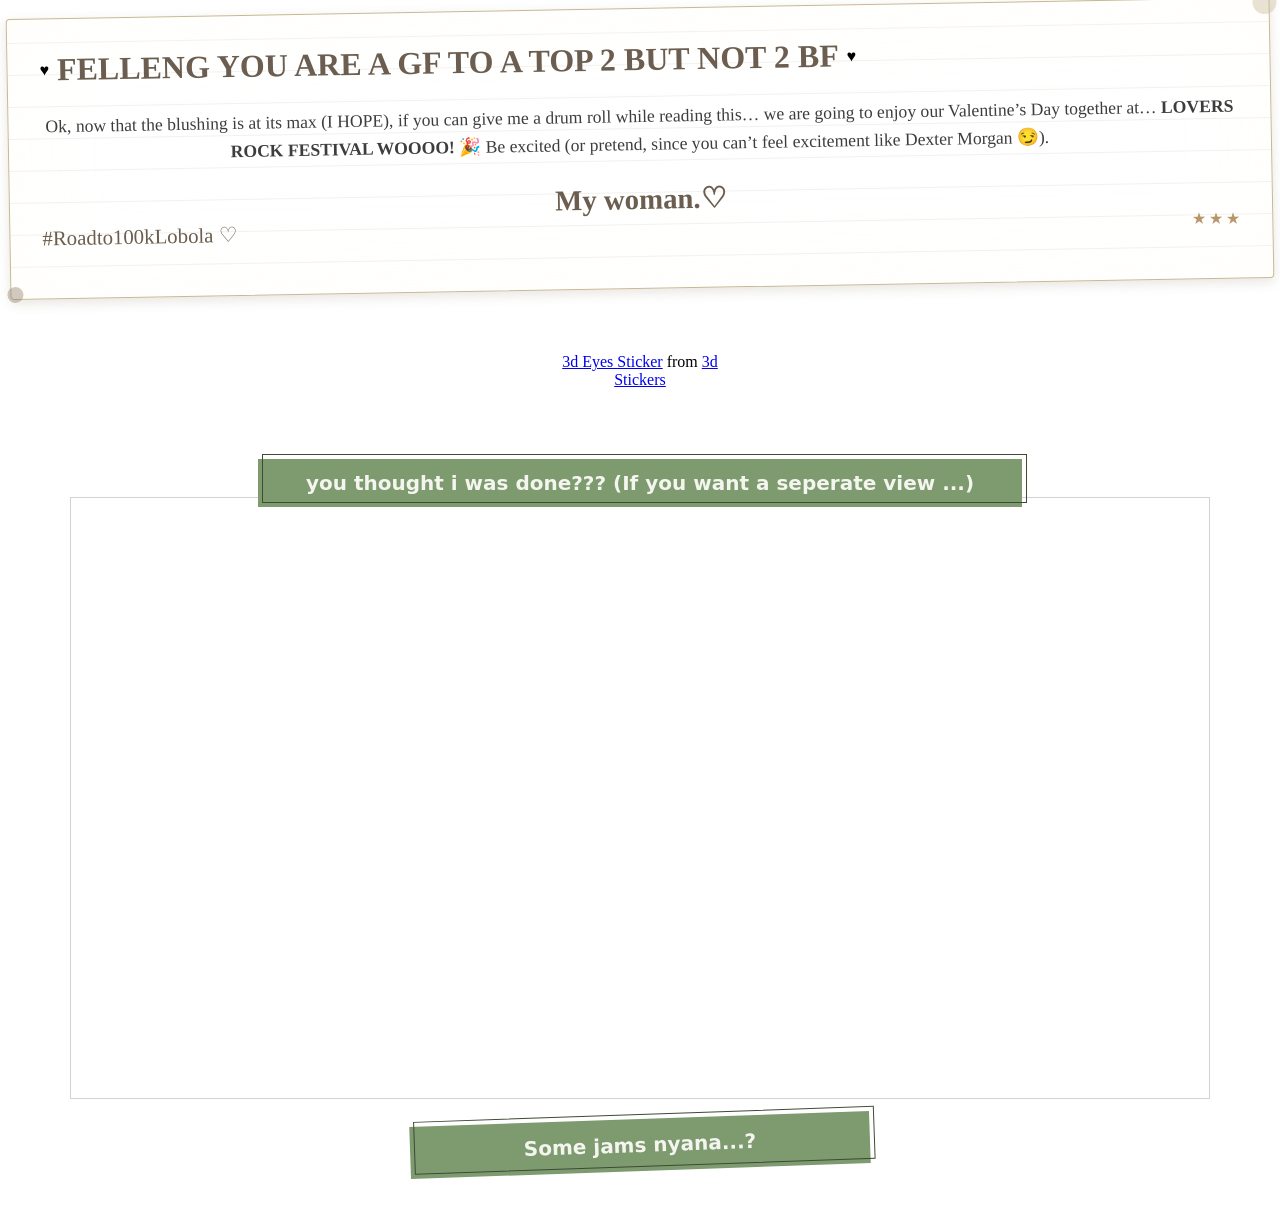
==== yes.html @ 425df781 "completed site" ====
<!DOCTYPE html>
<html lang="en">
<head>
    <meta charset="UTF-8">
    <meta name="viewport" content="width=device-width, initial-scale=1.0">
    <title>Retro Boombox</title>
    <link rel="stylesheet" href="yes.css">
</head>
<body>
<div id=content>



<div class="letter-section">
    <div class="handwritten-letter">
        <div class="letter-header">
            <span class="heart">♥</span>
            <span class="letter-title">FELLENG YOU ARE A GF TO A TOP 2 BUT NOT 2 BF</span>
            <span class="heart">♥</span>
        </div>

        <p class="letter-paragraph">
            Ok, now that the blushing is at its max (I HOPE), if you can give me a drum roll while reading this… we are going to enjoy our Valentine’s Day together at… 
            <strong>LOVERS ROCK FESTIVAL WOOOO! 🎉</strong> Be excited (or pretend, since you can’t feel excitement like Dexter Morgan 😏).
        </p>

        <div class="signature">My woman.♡</div>

        <div class="letter-footer">
            <div class="signature-line">#Roadto100kLobola ♡</div>
            <div class="stars">
                <span class="star">★</span>
                <span class="star">★</span>
                <span class="star">★</span>
            </div>
        </div>                                  
        <div class="letter-decorations">
            <div class="decoration top-right"></div>
            <div class="decoration bottom-left"></div>
        </div>
    </div>  
</div>
<div class="gif-container" style="width: 200px; max-width: 100%; margin: 0 auto; padding-bottom: 5rem;">
    <div class="tenor-gif-embed" 
         data-postid="2694272838151781888" 
         data-share-method="host" 
         data-aspect-ratio="1" 
         data-width="100%">
        <a href="https://tenor.com/view/3d-eyes-thinking-unsure-hmmm-gif-2694272838151781888">3d Eyes Sticker</a>
        from <a href="https://tenor.com/search/3d-stickers">3d Stickers</a>
    </div>
</div>

<script type="text/javascript" async src="https://tenor.com/embed.js"></script>


    <a id="redirectBtn" href="https://heyzine.com/flip-book/aff7e6aff1.html">you thought i was done??? (If you want a seperate view ...)</a>

    <iframe allowfullscreen="allowfullscreen" allow="clipboard-write" scrolling="no" class="fp-iframe" src="https://heyzine.com/flip-book/aff7e6aff1.html" style="border: 1px solid lightgray; width: 90%; height: 600px; margin-bottom: 1rem;"></iframe>
    

  

    <button id="redirectBtn" onclick="redirect()">Some jams nyana...?</button>
    <div id="lightbox" class="lightbox">
    <button class="close-btn" onclick="closeLightbox()">×</button>

    <div id="lightbox-content" class="lightbox-content">
        <img id="lightbox-image" src="" alt="photo">
        <div id="lightbox-caption" class="lightbox-caption">This is a dummy Instagram-style caption 🌟 #photography #nature</div>
    </div>

    <button class="nav-btn prev-btn" onclick="changeImage(-1)">‹</button>
    <button class="nav-btn next-btn" onclick="changeImage(1)">›</button>

    <div id="image-counter" class="image-counter"></div>
    </div>
</div>
</body>
<script src="yes.js"></script>
</html>
---- yes.css ----
:root {
  /* Colors */
  --color-primary: #ff0080;
  --color-secondary: #ff8c00;
  --color-accent: #5eff00;
  
  --color-metal-light: #d4d4d4;
  --color-metal-dark: #a8a8a8;
  --color-dark-bg: #1a1a1a;
  --color-darker-bg: #0a0a0a;
  --color-medium-dark: #2a2a2a;
  --color-medium: #3a3a3a;
  --color-light-border: #555;
  --color-dark-border: #333;
  
  --color-paper: #f5f1e8;
  --color-paper-shadow: #e8dcc4;
  --color-paper-border: #c9b896;
  --color-paper-text: #6b5d4f;
  --color-text-dark: #3d3d3d;
  
  /* Spacing */
  --spacing-xs: 0.5rem;
  --spacing-sm: 1rem;
  --spacing-md: 1.5rem;
  --spacing-lg: 2rem;
  --spacing-xl: 3rem;
  
  /* Border radius */
  --radius-sm: 0.5rem;
  --radius-md: 0.75rem;
  --radius-lg: 1.25rem;
  --radius-xl: 1.5rem;
  
  /* Sizes */
  --boombox-max-width: 68.75rem;
  --speaker-size: 17.5rem;
  --control-btn-size: 3.125rem;
  --control-btn-play-size: 4.375rem;
  --collage-item-size: 21.875rem;
}

#content{
    text-align: center;
}

.section-title {
    font-family: "Dancing Script", cursive;
    font-size: 3rem;
    color: var(--color-light-border);
    text-align: center;
    margin-bottom: 2rem;
  }

/* Top Panel */
.top-panel {
  background: linear-gradient(145deg, var(--color-medium-dark), var(--color-dark-bg));
  border-radius: var(--radius-md);
  padding: clamp(0.75rem, 2vw, 0.9375rem);
  margin-bottom: var(--spacing-md);
  display: flex;
  justify-content: space-between;
  align-items: center;
  flex-wrap: wrap;
  gap: var(--spacing-sm);
  box-shadow: inset 0 0.125rem 0.5rem rgba(0,0,0,0.8);
}

/* Letter Section */
.letter-section {
  display: flex;
  align-items: flex-start;
  margin-bottom: 4em;
}

.handwritten-letter {
  background: linear-gradient(135deg, var(--color-paper) 0%, var(--color-paper-shadow) 100%);
  padding: var(--spacing-lg);
  border-radius: 0.25rem;
  border: 0.0625rem solid var(--color-paper-border);
  box-shadow: 
    0 0.25rem 0.75rem rgba(101, 84, 63, 0.15), 
    inset 0 0 6.25rem rgba(255, 253, 240, 0.3);
  transform: rotate(-1deg);
  transition: transform 0.3s ease;
  position: relative;
  font-family: "Kalam", cursive;
  background-image: 
    repeating-linear-gradient(
      0deg,
      transparent,
      transparent 1.9375rem,
      rgba(139, 119, 101, 0.1) 1.9375rem,
      rgba(139, 119, 101, 0.1) 2rem
    );
}

.handwritten-letter:hover {
  transform: rotate(0deg);
}

.letter-header {
  display: flex;
  align-items: center;
  gap: var(--spacing-xs);
  margin-bottom: var(--spacing-md);
}

.letter-title {
  font-family: "Dancing Script", cursive;
  font-size: 2rem;
  color: var(--color-paper-text);
  font-weight: 600;
}

.letter-paragraph {
  margin-bottom: var(--spacing-md);
  line-height: 1.6;
  color: var(--color-text-dark);
  font-size: 1.1rem;
}

.letter-footer {
  display: flex;
  justify-content: space-between;
  align-items: center;
  margin-bottom: var(--spacing-sm);
}

.signature-line {
  font-family: "Dancing Script", cursive;
  font-size: 1.3rem;
  color: var(--color-paper-text);
}

.stars {
  display: flex;
  gap: 0.2rem;
}

.star {
  color: #b8956a;
  font-size: 1rem;
}

.signature {
  font-family: "Dancing Script", cursive;
  font-size: 1.8rem;
  color: var(--color-paper-text);
  font-weight: 700;
}

.letter-decorations .decoration {
  position: absolute;
  border-radius: 50%;
  opacity: 0.4;
}

.letter-decorations .decoration.top-right {
  top: -0.5rem;
  right: -0.5rem;
  width: 1.5rem;
  height: 1.5rem;
  background: var(--color-paper-border);
}

.letter-decorations .decoration.bottom-left {
  bottom: -0.25rem;
  left: -0.25rem;
  width: 1rem;
  height: 1rem;
  background: #8b7765;
}

/* Photo Collage */
.photo-collage {
  display: grid;
  grid-template-columns: repeat(auto-fill, minmax(min(100%, var(--collage-item-size)), 1fr));
  gap: var(--spacing-lg);
  padding: var(--spacing-lg);
  justify-items: center;
}

@media (max-width: 75rem) {
  .photo-collage {
    grid-template-columns: repeat(3, 1fr);
    gap: var(--spacing-sm);
    padding: var(--spacing-sm);
  }
}

@media (max-width: 48rem) {
  .photo-collage {
    gap: var(--spacing-xs);
    padding: var(--spacing-xs);
  }
  
  .polaroid-wrapper {
    padding: var(--spacing-xs);
    padding-bottom: var(--spacing-lg);
  }
  
  .polaroid-caption {
    font-size: 0.7rem;
    bottom: 0.3rem;
  }
  
  #her-collage .collage-item {
    padding: var(--spacing-xs);
    padding-bottom: var(--spacing-lg);
  }
  
  #her-collage .collage-item::after {
    font-size: 0.7rem;
    bottom: 0.3rem;
  }
}

.collage-item {
  width: 100%;
  max-width: var(--collage-item-size);
  aspect-ratio: 1;
  object-fit: cover;
  border-radius: var(--radius-sm);
}

/* Polaroid Effect */
.polaroid-wrapper {
  background: white;
  padding: var(--spacing-sm);
  padding-bottom: 3.5rem;
  box-shadow: 0 0.25rem 0.75rem rgba(0, 0, 0, 0.15);
  transform: rotate(var(--rotation));
  transition: transform 0.3s ease, box-shadow 0.3s ease;
  position: relative;
  display: inline-block;
}

.polaroid-wrapper:nth-child(odd) { --rotation: -2deg; }
.polaroid-wrapper:nth-child(even) { --rotation: 2deg; }
.polaroid-wrapper:nth-child(3n) { --rotation: -1deg; }

.polaroid-wrapper:hover,
#her-collage .collage-item:hover {
  transform: rotate(0deg) scale(1.05);
  box-shadow: 0 0.5rem 1.5rem rgba(0, 0, 0, 0.25);
  z-index: 10;
  cursor: pointer;
}

.polaroid-caption {
  position: absolute;
  bottom: 0.8rem;
  left: 50%;
  transform: translateX(-50%);
  font-family: 'Dancing Script', cursive;
  font-size: 1.1rem;
  color: var(--color-paper-text);
  text-align: center;
  width: 90%;
}

/* My Fav's Section */
#her-collage .collage-item {
  background: white;
  padding: var(--spacing-sm);
  padding-bottom: 3.5rem;
  box-shadow: 0 0.25rem 0.75rem rgba(0, 0, 0, 0.15);
  transform: rotate(var(--rotation));
  transition: transform 0.3s ease, box-shadow 0.3s ease;
  position: relative;
}

#her-collage .collage-item:nth-child(odd) { --rotation: -2deg; }
#her-collage .collage-item:nth-child(even) { --rotation: 2deg; }
#her-collage .collage-item:nth-child(3n) { --rotation: -1deg; }

#her-collage .collage-item::after {
  content: 'Beautiful memory 🐝';
  position: absolute;
  bottom: 0.8rem;
  left: 50%;
  transform: translateX(-50%);
  font-family: 'Dancing Script', cursive;
  font-size: 1.1rem;
  color: var(--color-paper-text);
  text-align: center;
}

/* Lightbox */
.lightbox {
  display: none;
  position: fixed;
  inset: 0;
  background: rgba(0, 0, 0, 0.95);
  z-index: 9999;
  justify-content: center;
  align-items: center;
}

.lightbox-content {
  max-width: 90%;
  max-height: 90vh;
  display: flex;
  justify-content: center;
  align-items: center;
}

.lightbox-media {
  max-width: 100%;
  max-height: 90vh;
  object-fit: contain;
  border-radius: var(--radius-sm);
}

.close-btn {
  position: absolute;
  top: 1.25rem;
  right: 2.5rem;
  font-size: 3.125rem;
  color: white;
  background: none;
  border: none;
  cursor: pointer;
  z-index: 10000;
  transition: transform 0.2s;
}

.close-btn:hover {
  transform: scale(1.2);
}

.nav-btn {
  position: absolute;
  top: 50%;
  transform: translateY(-50%);
  font-size: 3.75rem;
  color: white;
  background: rgba(255, 255, 255, 0.1);
  border: none;
  cursor: pointer;
  padding: 1.25rem 1.5625rem;
  border-radius: var(--radius-sm);
  transition: background 0.3s;
  z-index: 10000;
}

.nav-btn:hover {
  background: rgba(255, 255, 255, 0.2);
}

.prev-btn { left: 1.25rem; }
.next-btn { right: 1.25rem; }

.image-counter {
  position: absolute;
  bottom: 1.875rem;
  left: 50%;
  transform: translateX(-50%);
  color: white;
  font-size: 1.125rem;
  font-family: 'Kalam', cursive;
  background: rgba(0, 0, 0, 0.5);
  padding: 0.625rem 1.25rem;
  border-radius: 1.25rem;
}

#redirectBtn {
  background-color: #7d9b6f;
  border: 0 solid #5a7c4d;
  box-sizing: border-box;
  color: #f5f5f0;
  font-family: ui-sans-serif, system-ui, -apple-system, system-ui, "Segoe UI", Roboto, "Helvetica Neue", Arial, "Noto Sans", sans-serif, "Apple Color Emoji", "Segoe UI Emoji", "Segoe UI Symbol", "Noto Color Emoji";
  font-size: 1rem;
  font-weight: 700;
  line-height: 1.75rem;
  padding: .75rem 1.65rem;
  position: relative;
  text-align: center;
  text-decoration: none #f5f5f0 solid;
  text-decoration-thickness: auto;
  width: 100%;
  max-width: 460px;
  cursor: pointer;
  transform: rotate(-2deg);
  user-select: none;
  -webkit-user-select: none;
  touch-action: manipulation;
  margin-bottom: 2rem;
}

#redirectBtn:focus {
  outline: 0;
}

#redirectBtn:after {
  content: '';
  position: absolute;
  border: 1px solid #3d4a35;
  bottom: 4px;
  left: 4px;
  width: calc(100% - 1px);
  height: calc(100% - 1px);
}

#redirectBtn:hover {
  background-color: #8aad7a;
}

#redirectBtn:hover:after {
  bottom: 2px;
  left: 2px;
}

@media (min-width: 768px) {
  #redirectBtn {
    padding: .75rem 3rem;
    font-size: 1.25rem;
  }
}
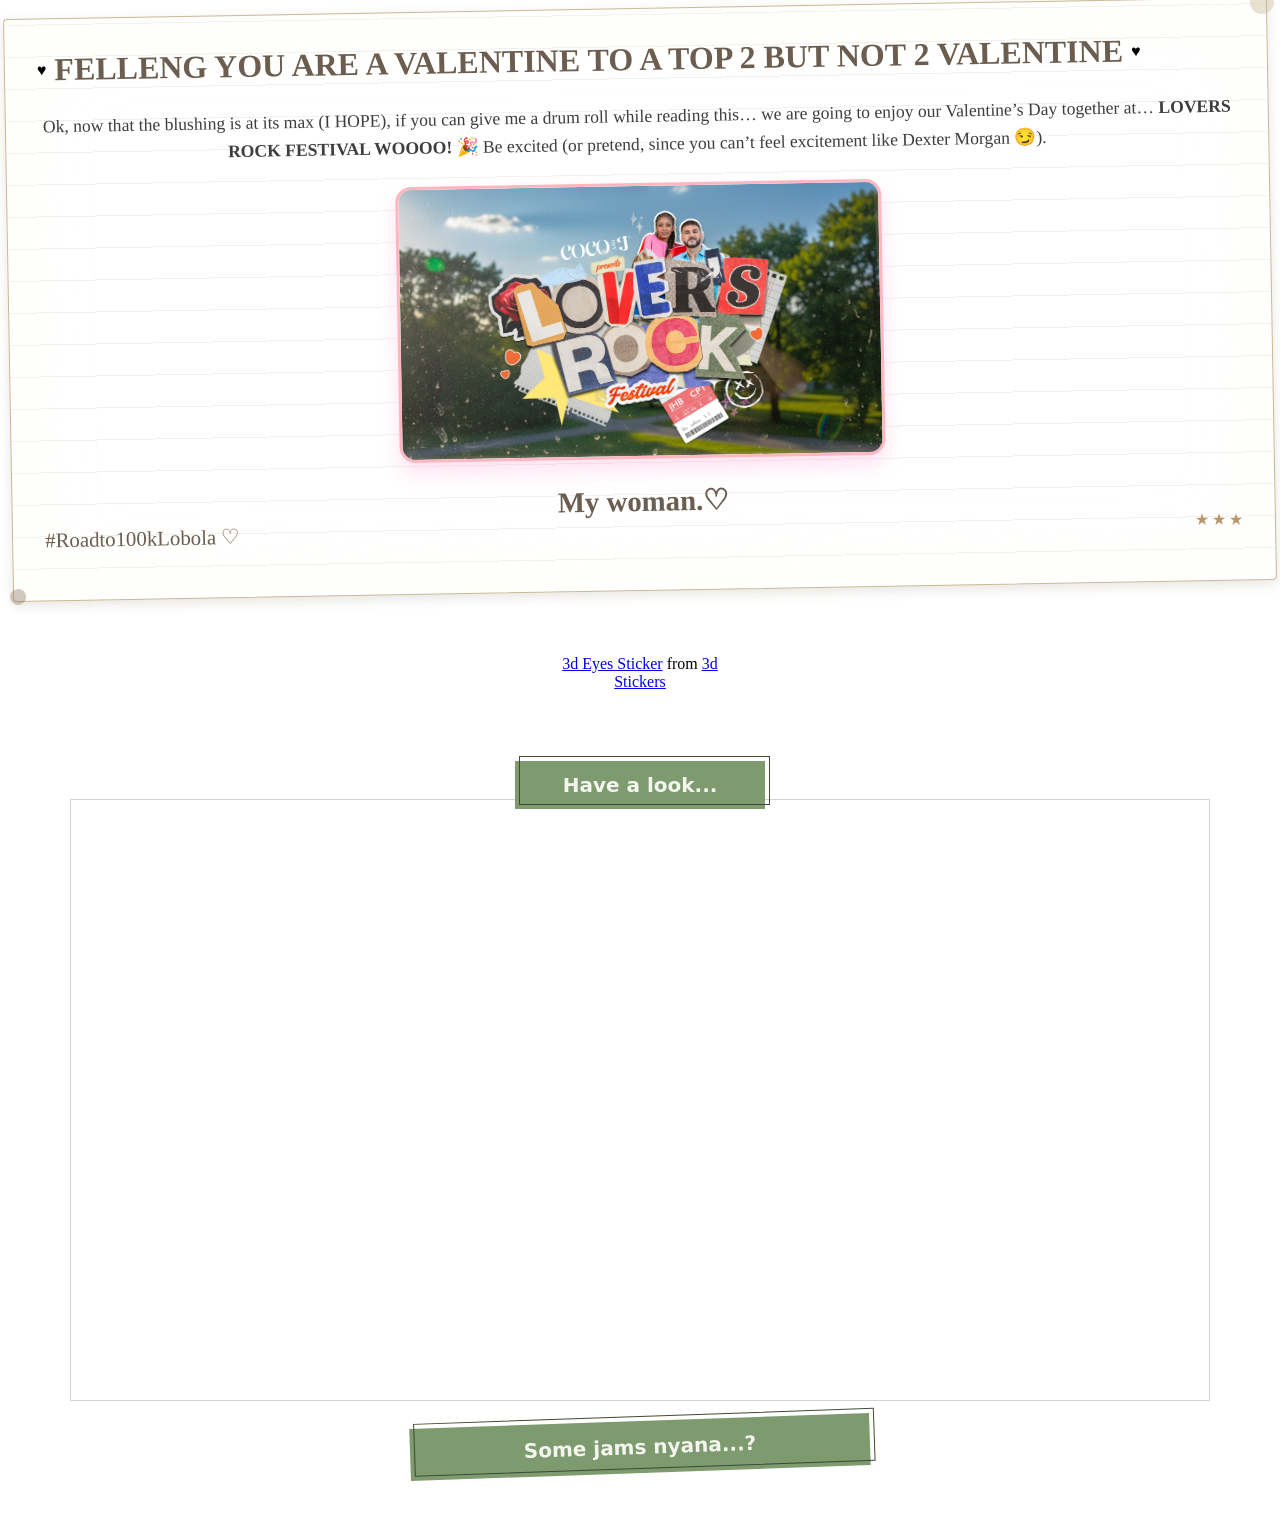
==== commit 9fe19bbd: "fixed mobile" ====
--- a/yes.html
+++ b/yes.html
@@ -15,14 +15,25 @@
     <div class="handwritten-letter">
         <div class="letter-header">
             <span class="heart">♥</span>
-            <span class="letter-title">FELLENG YOU ARE A GF TO A TOP 2 BUT NOT 2 BF</span>
+            <span class="letter-title">FELLENG YOU ARE A VALENTINE TO A TOP 2 BUT NOT 2 VALENTINE</span>
             <span class="heart">♥</span>
         </div>
+
 
         <p class="letter-paragraph">
             Ok, now that the blushing is at its max (I HOPE), if you can give me a drum roll while reading this… we are going to enjoy our Valentine’s Day together at… 
             <strong>LOVERS ROCK FESTIVAL WOOOO! 🎉</strong> Be excited (or pretend, since you can’t feel excitement like Dexter Morgan 😏).
         </p>
+        <img src="./assets/lovers_photo.jpeg" 
+        style="display:block; max-width:40%; 
+            height:auto; 
+            margin:25px auto; 
+            border-radius:16px; 
+            object-fit:contain; 
+            box-shadow:0 10px 20px rgba(255,105,180,0.2);
+            border:3px solid #ffb6c1;"
+        >
+
 
         <div class="signature">My woman.♡</div>
 
@@ -54,7 +65,7 @@
 <script type="text/javascript" async src="https://tenor.com/embed.js"></script>
 
 
-    <a id="redirectBtn" href="https://heyzine.com/flip-book/aff7e6aff1.html">you thought i was done??? (If you want a seperate view ...)</a>
+    <a id="redirectBtn" href="https://heyzine.com/flip-book/aff7e6aff1.html">Have a look...</a>
 
     <iframe allowfullscreen="allowfullscreen" allow="clipboard-write" scrolling="no" class="fp-iframe" src="https://heyzine.com/flip-book/aff7e6aff1.html" style="border: 1px solid lightgray; width: 90%; height: 600px; margin-bottom: 1rem;"></iframe>
     
